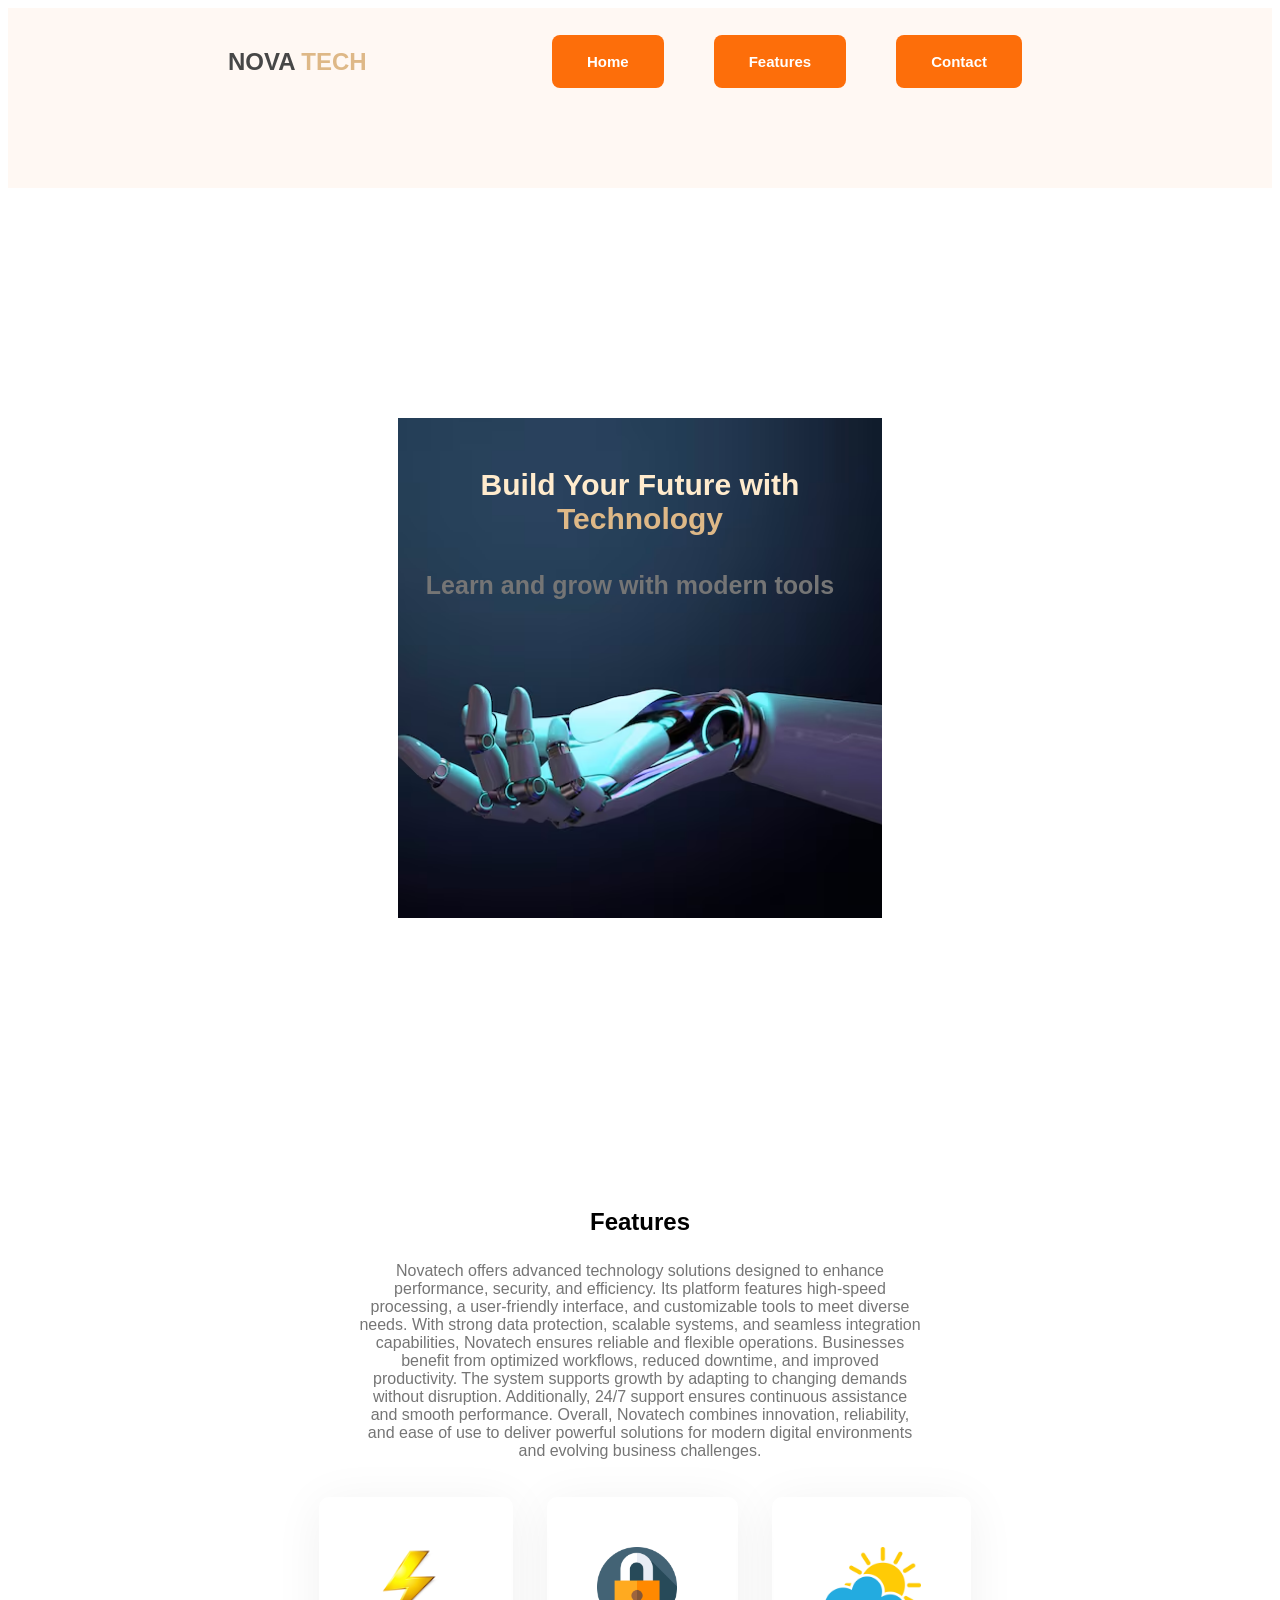
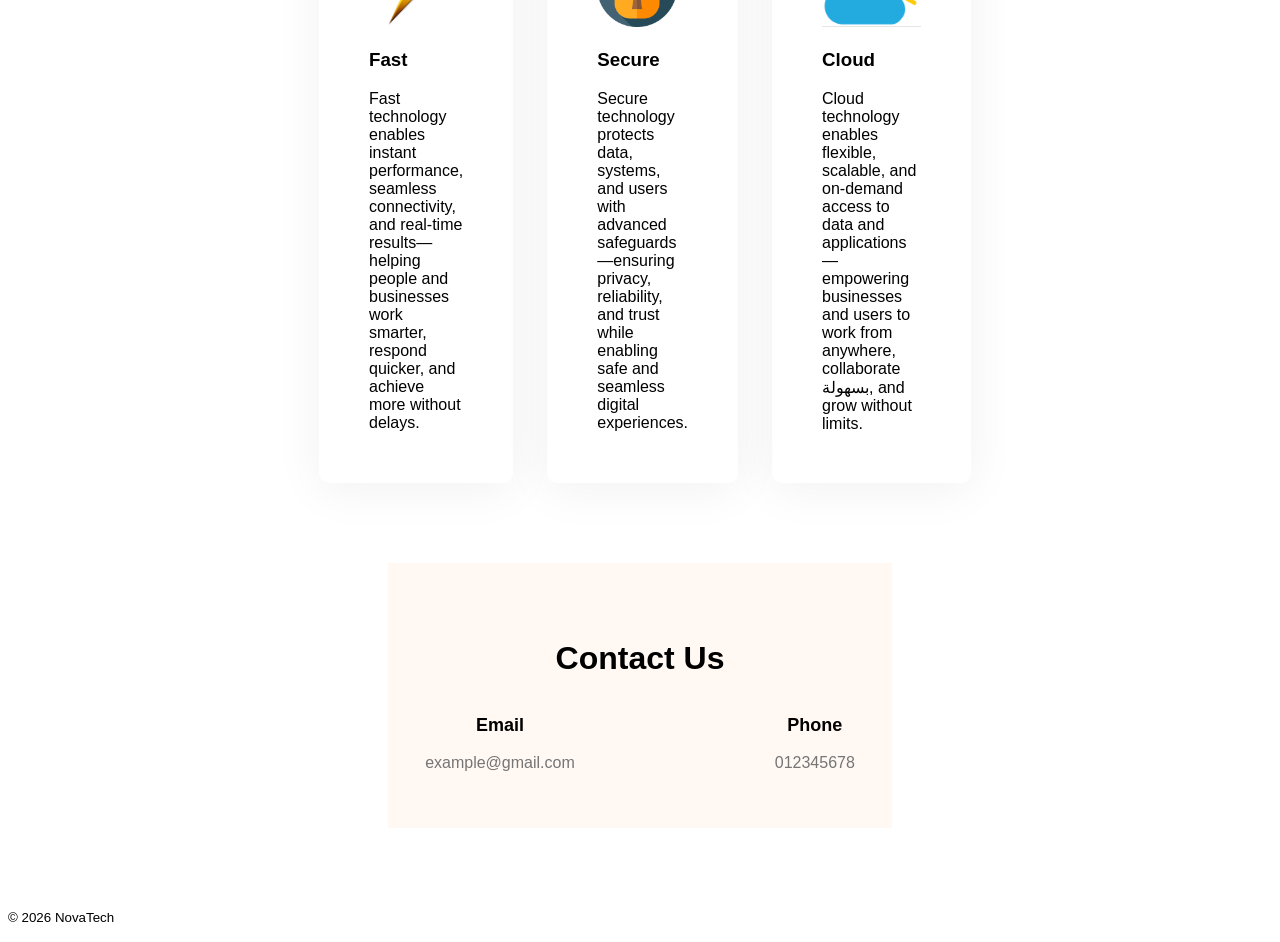
==== index.html @ b29a2ae8 "update" ====
<!DOCTYPE html>
<html lang="en">
<head>
    <meta charset="UTF-8">
    <meta name="viewport" content="width=device-width, initial-scale=1.0">
    <title>Landing page</title>
    <link rel="stylesheet" href="">
    <link rel="stylesheet" href="landing.css">
</head>
<body class="poppins-normal">
    <header class="bg">
        <nav class="bg-color">
            <h2 class="nav-title">NOVA <span class="tech">TECH</span></h2>
            <ul>
              <li><a href=""><button class="btn">Home</button></a></li>
              <li><a href=""><button class="btn"> Features</button></a></li>
              <li><a href=""><button class="btn">Contact</button></a></li>
            </ul>
        </nav>
        
        

        
    </header>

    <main>

       <section class="banner">
            <div class="banner-image">
                <h2 class="section-title">Build <span class="your">Your</span> Future with <span class="tecnology">Technology</span></h2>
                <h3 class="section-subtitle"> Learn and grow with modern tools</h3>
                <div class="font-img">
                    <img src="" alt="">
                    <!-- <h3><button class="get">Get started</button></h3> -->
                </div>
            </div>
        </section>

        <section class="Features">
            <h1 class="section-title2">Features</h1>
            <h4 class="section-description text-center">Novatech offers advanced technology solutions designed to enhance performance, security, and efficiency. Its platform features high-speed processing, a user-friendly interface, and customizable tools to meet diverse needs. With strong data protection, scalable systems, and seamless integration capabilities, Novatech ensures reliable and flexible operations. Businesses benefit from optimized workflows, reduced downtime, and improved productivity. The system supports growth by adapting to changing demands without disruption. Additionally, 24/7 support ensures continuous assistance and smooth performance. Overall, Novatech combines innovation, reliability, and ease of use to deliver powerful solutions for modern digital environments and evolving business challenges.</h3>

            <div class="Features-container">
                <div class="Features-more">
                    <img class="img1" src="Images/pngtree-yellow-lightning-bolt-clipart-energy-power-speed-electric-symbol-icon-png-image_14568872.png" alt="">
                    <div class="Features-title"><h3>Fast</h3></div>
                    <div class="Features-description">Fast technology enables instant performance, seamless connectivity, and real-time results—helping people and businesses work smarter, respond quicker, and achieve more without delays.</div>
                </div>
                <div class="Features-more">
                    <img class="img2" src="Images/secure.png" alt="">
                    <div class="Features-title"><h3>Secure </h3></div>
                    <div class="Features-description">Secure technology protects data, systems, and users with advanced safeguards—ensuring privacy, reliability, and trust while enabling safe and seamless digital experiences.</div>
                </div>
                <div class="Features-more">
                    <img class="img3" src="Images/cloud2.png" alt="">
                    <div class="Features-title"><h3>Cloud </h3></div>
                    <div class="Features-description">Cloud technology enables flexible, scalable, and on-demand access to data and applications—empowering businesses and users to work from anywhere, collaborate بسهولة, and grow without limits.</div>
                </div>
            </div>
        </section>

        <section class="background">
            
            <h3 class="contact-title">Contact Us</h3>
            <div class="about-items">
                <div class="about-item">
                    <p class="contacts-title">Email</p>
                    <p class="contact-description">example@gmail.com</p>
                </div>
                <div class="about-item">
                    <p class="contacts-title">Phone</p>
                    <p class="contact-description">012345678</p>
                </div>
            </div>
            
        </section>
    </main>

    <footer class="text-center">
        <p><small>&copy; 2026 NovaTech</small></p>

    </footer>
    
</body>
</html>
---- landing.css ----
.poppins-normal {
  font-family: "Poppins", sans-serif;
  font-weight: 100;
  font-style: normal;

  /* header */
.bg{
    background-color: #FFF8F3;
    height: 180px;
}



/* nav styles */
nav{
    display: flex;
    align-items: center;
    justify-content: space-between;
    margin: 0px 200px;
}

nav ul li{
    list-style: none;
    margin-right: 50px;
}
nav li a{
    text-decoration: none;
    font-size: 20px;
}
nav ul{
    display: flex;
    align-items: center;
}
.tech {
    color: burlywood;
}
.bg-color {
    background-color: ;
}
.nav-title{
    pos
}


}
/* banner styles */
.banner-image{
    background-image: url(Images/robot-hand-3d-background-presenting-technology-gesture_53876-143119.avif);
    background-repeat: no-repeat;
    background-position: center;
    height: 500px;
    background-position-x: center;
    background-position-y: center;
    background-size: contain;
    background-size: cover;
    margin: 150px 350px;
    
}

.nav-title{
    color: #474747;
    padding: 20px;
}

/* banner styles */
.banner{
    text-align: center;
    padding: 40px;
    margin-top: 40px
    
}
.tech2{
    color: blue;
    max-width: 400px;
}


/* section styles */
.section-title{
    padding-top: 50px;
    color: blanchedalmond;
    font-size: 30px;
    text-shadow: 0cap;
}

.section-subtitle{
    font-size: 25px;
    margin-right: 20px;
    color: #757575;
    padding: 10px;

}
.your{
}
.tecnology{
    color: burlywood;
}
.get{
    font-size: larger;
    position: absolute;
    bottom: 0;
    left: 0;
    transform: 70%;
    
}

/* shared styles */
.img1{
    height: 80px;
    display: inline-block;
    
}
.img2{
    height: 80px;
    display: inline
}
.img3{
    height: 80px;
    display: inline-block;
}
.text-center{
    align-items: center;
}

.background{
    background-color: #FFF8F3;
    padding: 40px;
    margin: 80px 380px;
}

.btn{
    background-color: #FD6E0A;
    color: white;
    font-weight: bold;
    padding: 18px 35px;
    border-radius: 8px;
    font-size: 15px;
    border: none;
}
a .btn:hover{
    background-color: #4338CA;
    display: block;
    filter: drop-shadow(0 0 10px #fffdef);
}

/* features section styles */
.Features-container{
    display: flex;
    gap: 24px;
    padding: 0px 350px;
    justify-content: center;
}

.Features-more{
    padding:50px;
    box-shadow: 0px 6px 50px 0px rgba(0, 0, 26, 0.06);
    border-radius: 10px;
    margin-left: 10px;
    margin-top: 10px;
    justify-content: space-around;
    transition: 1s;
    
}

.features{
    font-weight: bolder;
    font-size: larger;
    padding: 200px;
    margin: 2000px;
}

.Features-more:hover{
    transform: scale(1.3);
    z-index: 2;
}

/* section styles */
.section-title2{
    text-align: center;
    margin-top: 100px;
    margin-bottom: 10px;
    font-weight: 900;
}

.section-description{
    text-align: center;
    font-weight: lighter;
    padding: 5px 350px;
    max-width: 1140px;
    justify-content: space-around;
    max-height: max-content;
    color: #757575;
    
}

.Features-container:hover{
    transform: scale(1.3);
    z-index: 2;
}


/* about styles */
.about-items{
    display: flex;
    gap: 200px;
    justify-content: center;
}
.contact-title{
    font-size: xx-large;
    text-align: center;
    padding-top: 5px;
    margin-bottom: 20px;
}
.contact{
    text-align: center;
    padding: 
}

.contacts-title{
    font-size: large;
    padding: 0;
    text-align: center;
    font-weight: bold;
}
.contact-description{
    color: #757575;
}


.tech:hover{
     0%, 20%, 50%, 80%, 100% {
    transform: translateY(0);
  }
  40% {
    transform: translateY(-30px);
  }
  60% {
    transform: translateY(-15px);
  }

}

.get{
    position: relative;
    right: 500px;
}
button:hover .after{
    display: block;
    filter: drop-shadow(0 0 10px #fffdef);
}
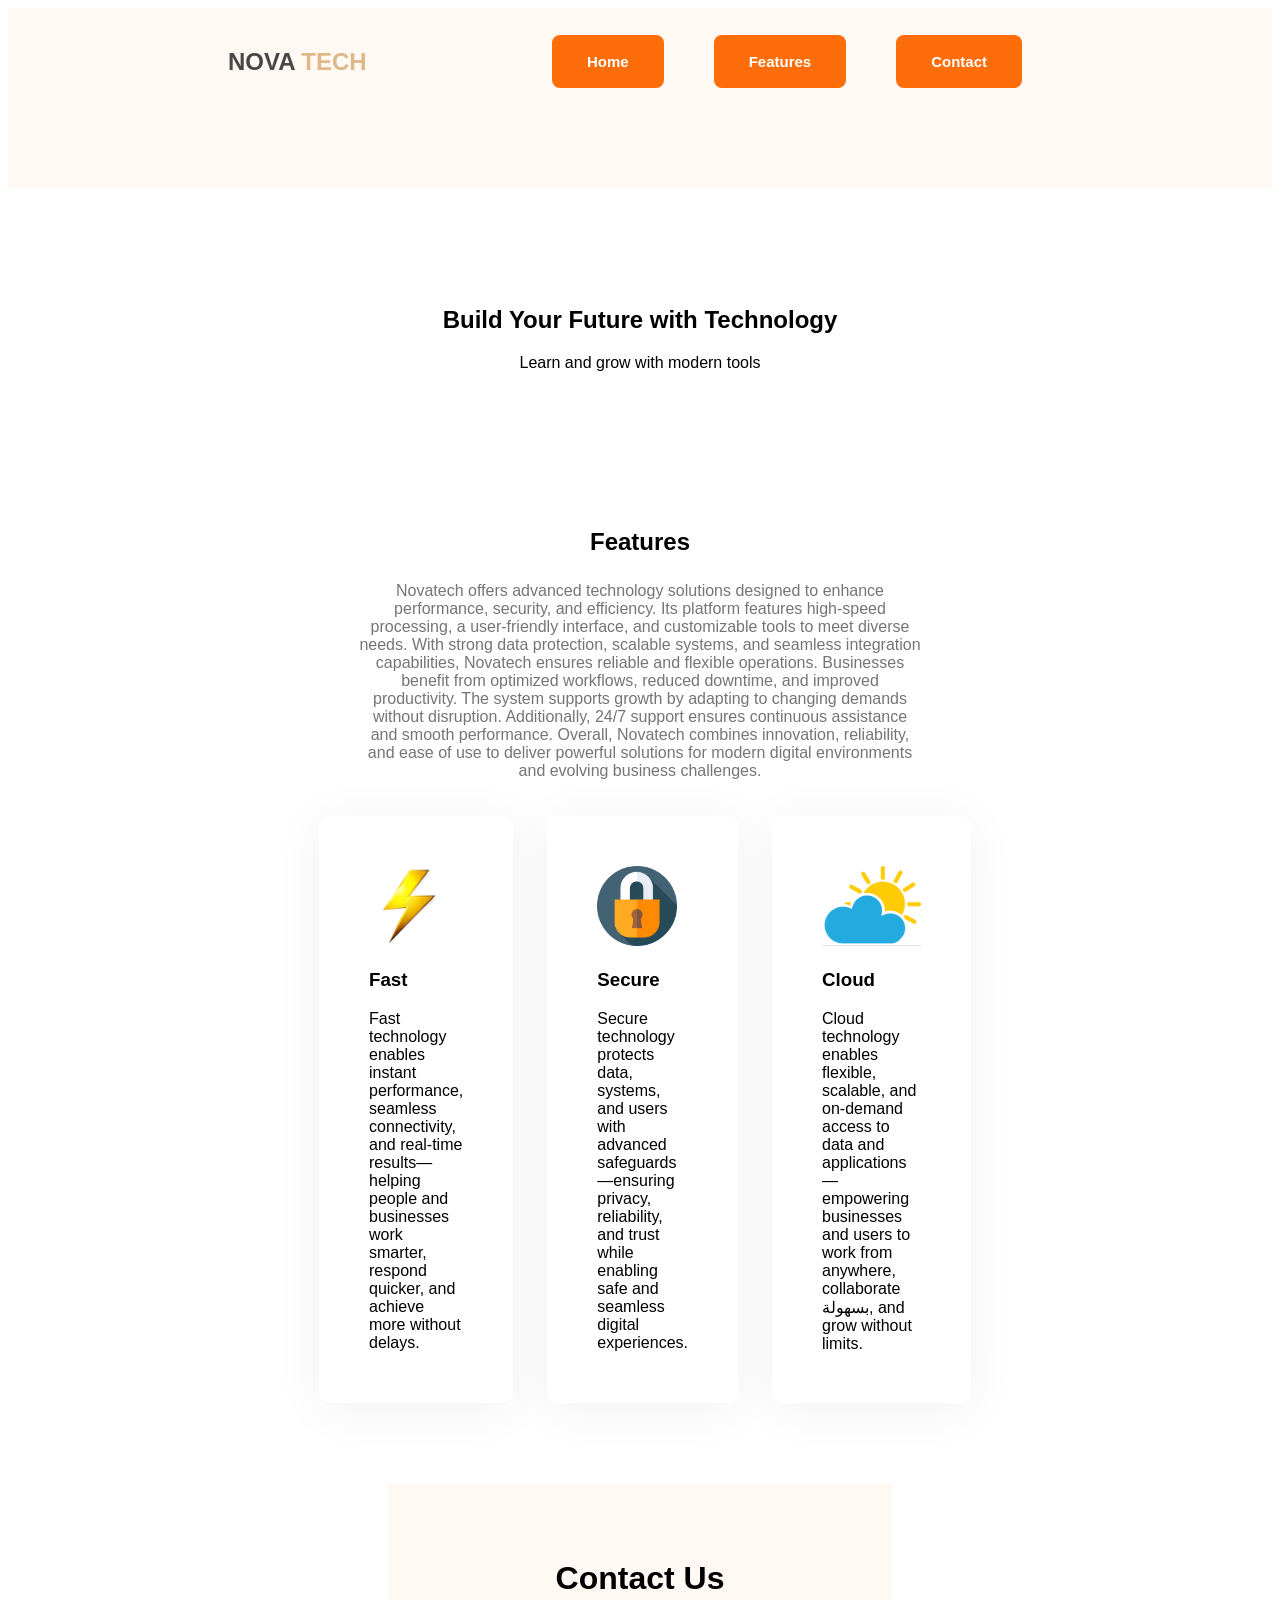
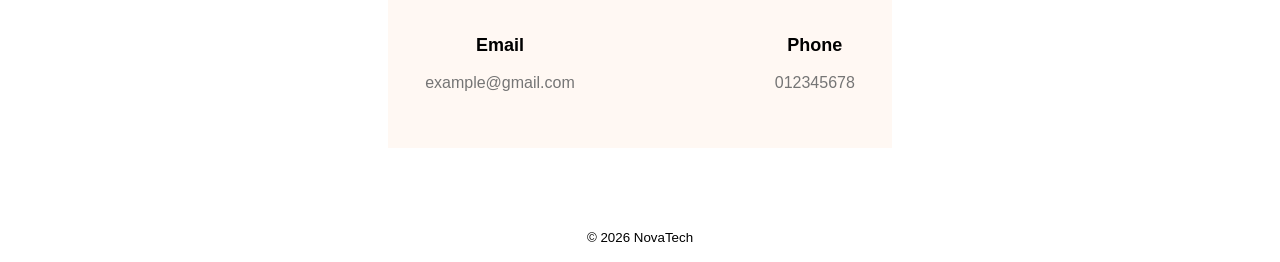
==== commit 7a8cc265: "commit" ====
--- a/index.html
+++ b/index.html
@@ -26,15 +26,20 @@
     <main>
 
        <section class="banner">
-            <div class="banner-image">
-                <h2 class="section-title">Build <span class="your">Your</span> Future with <span class="tecnology">Technology</span></h2>
-                <h3 class="section-subtitle"> Learn and grow with modern tools</h3>
-                <div class="font-img">
-                    <img src="" alt="">
-                    <!-- <h3><button class="get">Get started</button></h3> -->
-                </div>
+
+        <div class="banner-card">
+            <img class="image" src="Images/science.jpg" alt="">
+            <div class="banner-text">
+                <center><h2 class="build">Build Your Future with <span class="tech1">Technology</span></h2>
+                <p class="learn">Learn and grow with modern tools</p>
+                <div class="image2"></center>
             </div>
-        </section>
+                
+            
+            
+        </div>
+
+       </section>
 
         <section class="Features">
             <h1 class="section-title2">Features</h1>
@@ -76,9 +81,8 @@
         </section>
     </main>
 
-    <footer class="text-center">
-        <p><small>&copy; 2026 NovaTech</small></p>
-
+    <footer class="text">
+        <center><p><small>&copy; 2026 NovaTech</small></p></center>
     </footer>
     
 </body>
